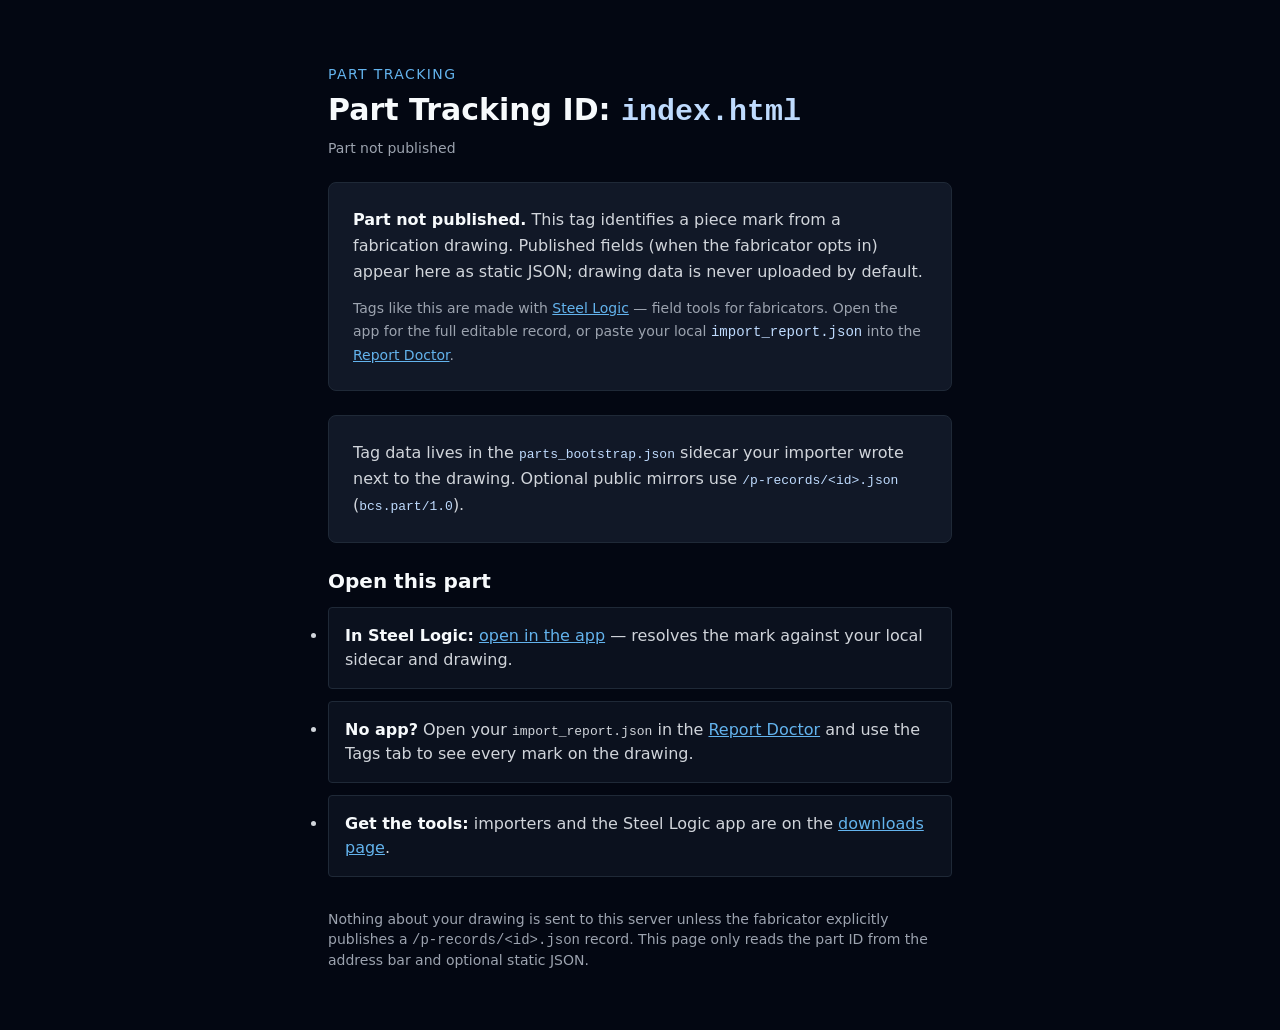
==== p/index.html @ 4385f722 "Fix responsive navigation and accessible part tools [skip release]" ====
<!DOCTYPE html>
<html lang="en" class="bg-gray-950">
<head>
    <meta charset="UTF-8">
    <meta name="viewport" content="width=device-width, initial-scale=1.0">
    <title>Part Tracking | BlueCollar-Systems</title>
    <meta name="description" content="Resolve a Steel Logic Part Tracking tag. Look up the piece mark from your imported drawing and open it in Steel Logic.">
    <meta name="robots" content="noindex">
    <link rel="icon" href="/favicon.ico" sizes="any">
    <link rel="icon" href="/favicon.svg" type="image/svg+xml">
    <link rel="stylesheet" href="/styles.css">
</head>
<body class="bg-gray-950 text-gray-100 min-h-screen">
    <script src="/nav.js" defer></script>
    <main class="max-w-2xl mx-auto px-6 py-16">
        <p class="text-sm uppercase tracking-widest text-blue-400 mb-2">Part Tracking</p>
        <h1 class="text-3xl font-bold mb-2">Part Tracking ID: <span id="part-id" class="font-mono text-blue-200">…</span></h1>
        <p id="part-status" class="text-sm text-gray-400 mb-6">Resolving…</p>

        <div id="part-details" class="bg-gray-900 border border-gray-800 rounded-lg p-6 mb-6" hidden></div>

        <div id="unpublished-panel" class="bg-gray-900 border border-gray-800 rounded-lg p-6 mb-6" hidden>
            <p class="text-gray-300 leading-relaxed mb-3">
                <strong class="text-gray-100">Part not published.</strong>
                This tag identifies a piece mark from a fabrication drawing.
                Published fields (when the fabricator opts in) appear here as
                static JSON; drawing data is never uploaded by default.
            </p>
            <p class="text-gray-400 text-sm leading-relaxed">
                Tags like this are made with
                <a class="text-blue-400 underline" href="/">Steel Logic</a>
                — field tools for fabricators. Open the app for the full editable record,
                or paste your local <code class="text-blue-200">import_report.json</code>
                into the <a class="text-blue-400 underline" href="/report-doctor">Report Doctor</a>.
            </p>
        </div>

        <div class="bg-gray-900 border border-gray-800 rounded-lg p-6 mb-6">
            <p class="text-gray-300 leading-relaxed">
                Tag data lives in the
                <code class="text-blue-200">parts_bootstrap.json</code> sidecar your
                importer wrote next to the drawing. Optional public mirrors use
                <code class="text-blue-200">/p-records/&lt;id&gt;.json</code>
                (<code class="text-blue-200">bcs.part/1.0</code>).
            </p>
        </div>

        <h2 class="text-xl font-semibold mb-3">Open this part</h2>
        <ul class="space-y-3 text-gray-300 mb-8">
            <li class="bg-gray-900/60 border border-gray-800 rounded p-4">
                <strong class="text-gray-100">In Steel Logic:</strong>
                <a id="deep-link" class="text-blue-400 underline break-all" href="#">open in the app</a>
                — resolves the mark against your local sidecar and drawing.
            </li>
            <li class="bg-gray-900/60 border border-gray-800 rounded p-4">
                <strong class="text-gray-100">No app?</strong>
                Open your <code>import_report.json</code> in the
                <a class="text-blue-400 underline" href="/report-doctor">Report Doctor</a>
                and use the Tags tab to see every mark on the drawing.
            </li>
            <li class="bg-gray-900/60 border border-gray-800 rounded p-4">
                <strong class="text-gray-100">Get the tools:</strong>
                importers and the Steel Logic app are on the
                <a class="text-blue-400 underline" href="/">downloads page</a>.
            </li>
        </ul>

        <p class="text-sm text-gray-500">
            Nothing about your drawing is sent to this server unless the fabricator
            explicitly publishes a <code>/p-records/&lt;id&gt;.json</code> record. This page
            only reads the part ID from the address bar and optional static JSON.
        </p>
    </main>
    <script src="/part-resolver.js" defer></script>
</body>
</html>
---- styles.css ----
/* BlueCollar-Systems — Static CSS (replaces Tailwind CDN) */

/* ─── Reset & Base ─── */
*, *::before, *::after { box-sizing: border-box; margin: 0; padding: 0; }
html { scroll-behavior: smooth; line-height: 1.5; -webkit-text-size-adjust: 100%; }
body { font-family: ui-sans-serif, system-ui, -apple-system, BlinkMacSystemFont, "Segoe UI", Roboto, "Helvetica Neue", Arial, sans-serif; }
a { color: inherit; text-decoration: inherit; }
img, svg { display: block; max-width: 100%; }
button { cursor: pointer; font: inherit; color: inherit; }
ul[role="list"] { list-style-position: inside; }

/* ─── Brand tokens ─── */
.bg-industrial { background-color: #1a202c; }
.accent-steel { color: #63b3ed; }
.btn-safety { background-color: #ed8936; }
.btn-safety.text-white { color: #111827; }
.btn-safety:hover { background-color: #dd6b20; }

/* ─── Layout utilities ─── */
.min-h-screen { min-height: 100vh; }
.flex { display: flex; }
.flex-1 { flex: 1 1 0%; }
.flex-col { flex-direction: column; }
.flex-wrap { flex-wrap: wrap; }
.items-center { align-items: center; }
.justify-center { justify-content: center; }
.justify-between { justify-content: space-between; }
.gap-3 { gap: 0.75rem; }
.gap-4 { gap: 1rem; }
.gap-8 { gap: 2rem; }
.inline-block { display: inline-block; }
.block { display: block; }
.hidden { display: none !important; }
.w-full { width: 100%; }
.overflow-hidden { overflow: hidden; }
.overflow-x-auto { overflow-x: auto; }
.max-w-md { max-width: 28rem; }
.max-w-xl { max-width: 36rem; }
.max-w-2xl { max-width: 42rem; }
.max-w-3xl { max-width: 48rem; }
.max-w-4xl { max-width: 56rem; }
.max-w-6xl { max-width: 72rem; }
.mx-auto { margin-left: auto; margin-right: auto; }

/* ─── Spacing ─── */
.px-5 { padding-left: 1.25rem; padding-right: 1.25rem; }
.px-4 { padding-left: 1rem; padding-right: 1rem; }
.px-6 { padding-left: 1.5rem; padding-right: 1.5rem; }
.px-8 { padding-left: 2rem; padding-right: 2rem; }
.px-2 { padding-left: 0.5rem; padding-right: 0.5rem; }
.py-0\.5 { padding-top: 0.125rem; padding-bottom: 0.125rem; }
.py-2 { padding-top: 0.5rem; padding-bottom: 0.5rem; }
.py-3 { padding-top: 0.75rem; padding-bottom: 0.75rem; }
.py-4 { padding-top: 1rem; padding-bottom: 1rem; }
.py-8 { padding-top: 2rem; padding-bottom: 2rem; }
.py-12 { padding-top: 3rem; padding-bottom: 3rem; }
.py-16 { padding-top: 4rem; padding-bottom: 4rem; }
.py-20 { padding-top: 5rem; padding-bottom: 5rem; }
.py-24 { padding-top: 6rem; padding-bottom: 6rem; }
.p-3 { padding: 0.75rem; }
.p-4 { padding: 1rem; }
.p-5 { padding: 1.25rem; }
.p-6 { padding: 1.5rem; }
.p-8 { padding: 2rem; }
.p-10 { padding: 2.5rem; }
.mb-2 { margin-bottom: 0.5rem; }
.mb-3 { margin-bottom: 0.75rem; }
.mb-4 { margin-bottom: 1rem; }
.mb-6 { margin-bottom: 1.5rem; }
.mb-8 { margin-bottom: 2rem; }
.mb-10 { margin-bottom: 2.5rem; }
.mb-12 { margin-bottom: 3rem; }
.mt-2 { margin-top: 0.5rem; }
.mt-3 { margin-top: 0.75rem; }
.mt-4 { margin-top: 1rem; }
.mt-5 { margin-top: 1.25rem; }
.mt-6 { margin-top: 1.5rem; }
.mt-10 { margin-top: 2.5rem; }
.space-y-1 > * + * { margin-top: 0.25rem; }
.space-y-2 > * + * { margin-top: 0.5rem; }
.space-y-3 > * + * { margin-top: 0.75rem; }
.space-y-6 > * + * { margin-top: 1.5rem; }
.space-y-10 > * + * { margin-top: 2.5rem; }

/* ─── Typography ─── */
.text-xs { font-size: 0.75rem; line-height: 1rem; }
.text-sm { font-size: 0.875rem; line-height: 1.25rem; }
.text-base { font-size: 1rem; line-height: 1.5rem; }
.text-lg { font-size: 1.125rem; line-height: 1.75rem; }
.text-xl { font-size: 1.25rem; line-height: 1.75rem; }
.text-2xl { font-size: 1.5rem; line-height: 2rem; }
.text-3xl { font-size: 1.875rem; line-height: 2.25rem; }
.text-4xl { font-size: 2.25rem; line-height: 2.5rem; }
.text-8xl { font-size: 6rem; line-height: 1; }
.font-medium { font-weight: 500; }
.font-semibold { font-weight: 600; }
.font-bold { font-weight: 700; }
.font-extrabold { font-weight: 800; }
.italic { font-style: italic; }
.uppercase { text-transform: uppercase; }
.tracking-tight { letter-spacing: -0.025em; }
.tracking-tighter { letter-spacing: -0.05em; }
.tracking-wide { letter-spacing: 0.025em; }
.tracking-widest { letter-spacing: 0.1em; }
.leading-relaxed { line-height: 1.625; }
.text-center { text-align: center; }
.list-disc { list-style-type: disc; }
.list-inside { list-style-position: inside; }

/* ─── Colors ─── */
.text-white { color: #fff; }
.text-gray-100 { color: #f7fafc; }
.text-gray-300 { color: #d1d5db; }
.text-gray-400 { color: #9ca3af; }
.text-gray-500 { color: #9ca3af; }
.text-blue-200 { color: #bfdbfe; }
.text-blue-300 { color: #93c5fd; }
.text-blue-400 { color: #63b3ed; }
.bg-blue-700 { background-color: #1d4ed8; }
.bg-gray-700 { background-color: #374151; }
.bg-gray-800 { background-color: #1f2937; }
.bg-gray-900 { background-color: #111827; }
.bg-gray-950 { background-color: #030712; }
.bg-gray-800\/30 { background-color: rgba(31, 41, 55, 0.3); }
.bg-gray-800\/50 { background-color: rgba(31, 41, 55, 0.5); }
.bg-gray-800\/60 { background-color: rgba(31, 41, 55, 0.6); }
.bg-gray-900\/50 { background-color: rgba(17, 24, 39, 0.5); }
.bg-gray-900\/60 { background-color: rgba(17, 24, 39, 0.6); }
.bg-gray-900\/90 { background-color: rgba(17, 24, 39, 0.9); }

/* ─── Borders & Rounded ─── */
.border { border-width: 1px; border-style: solid; }
.border-t { border-top-width: 1px; border-top-style: solid; }
.border-b { border-bottom-width: 1px; border-bottom-style: solid; }
.border-y { border-top: 1px solid; border-bottom: 1px solid; }
.border-blue-500\/30 { border-color: rgba(59, 130, 246, 0.3); }
.border-gray-700 { border-color: #374151; }
.border-gray-800 { border-color: #1f2937; }
.rounded { border-radius: 0.25rem; }
.rounded-lg { border-radius: 0.5rem; }
.rounded-xl { border-radius: 0.75rem; }
.rounded-2xl { border-radius: 1rem; }

/* ─── Effects ─── */
.shadow-xl { box-shadow: 0 20px 25px -5px rgba(0,0,0,.1), 0 8px 10px -6px rgba(0,0,0,.1); }
.backdrop-blur-md { -webkit-backdrop-filter: blur(12px); backdrop-filter: blur(12px); }
.transition { transition-property: color, background-color, border-color; transition-duration: 200ms; }
.opacity-75 { opacity: 0.75; }
.cursor-not-allowed { cursor: not-allowed; }

/* ─── Position & Z-index ─── */
.sticky { position: sticky; }
.top-0 { top: 0; }
.z-50 { z-index: 50; }

/* ─── Accessibility ─── */
.sr-only { position: absolute; width: 1px; height: 1px; padding: 0; margin: -1px; overflow: hidden; clip: rect(0,0,0,0); white-space: nowrap; border-width: 0; }
.focus\:not-sr-only:focus { position: static; width: auto; height: auto; padding: 0; margin: 0; overflow: visible; clip: auto; white-space: normal; }
.focus\:absolute:focus { position: absolute; }
.focus\:top-4:focus { top: 1rem; }
.focus\:left-4:focus { left: 1rem; }
.focus\:bg-blue-600:focus { background-color: #2563eb; }
.focus\:text-white:focus { color: #fff; }
.focus\:px-4:focus { padding-left: 1rem; padding-right: 1rem; }
.focus\:py-2:focus { padding-top: 0.5rem; padding-bottom: 0.5rem; }
.focus\:rounded:focus { border-radius: 0.25rem; }
.focus\:z-50:focus { z-index: 50; }
.focus\:outline-none:focus { outline: none; }

/* ─── Sizing ─── */
.w-6 { width: 1.5rem; }
.w-7 { width: 1.75rem; }
.h-6 { height: 1.5rem; }
.h-7 { height: 1.75rem; }

/* ─── Hover ─── */
.hover\:text-white:hover { color: #fff; }
.hover\:underline:hover { text-decoration: underline; }
.hover\:bg-blue-600:hover { background-color: #2563eb; }
.hover\:bg-gray-600:hover { background-color: #4b5563; }
.hover\:opacity-90:hover { opacity: 0.9; }
.hover\:border-blue-400:hover { border-color: #63b3ed; }
.group:hover .group-hover\:text-blue-400 { color: #63b3ed; }

/* ─── Grid ─── */
.grid { display: grid; }
.divide-y > * + * { border-top-width: 1px; border-top-style: solid; }
.divide-gray-700 > * + * { border-color: #374151; }

/* ─── Responsive: md (768px+) ─── */
@media (min-width: 768px) {
  .md\:flex { display: flex !important; }
  .md\:hidden { display: none !important; }
  .md\:text-5xl { font-size: 3rem; line-height: 1; }
  .md\:text-6xl { font-size: 3.75rem; line-height: 1; }
  .md\:grid-cols-2 { grid-template-columns: repeat(2, minmax(0, 1fr)); }
  .md\:p-10 { padding: 2.5rem; }
}

/* ─── max-md (below 768px) — mobile nav ─── */
@media (max-width: 767px) {
  .max-md\:absolute { position: absolute; }
  .max-md\:top-full { top: 100%; }
  .max-md\:left-0 { left: 0; }
  .max-md\:right-0 { right: 0; }
  .max-md\:bg-gray-900 { background-color: #111827; }
  .max-md\:border-b { border-bottom: 1px solid; }
  .max-md\:border-gray-800 { border-color: #1f2937; }
  .max-md\:flex-col { flex-direction: column; }
  .max-md\:px-6 { padding-left: 1.5rem; padding-right: 1.5rem; }
  .max-md\:py-4 { padding-top: 1rem; padding-bottom: 1rem; }
  .max-md\:gap-4 { gap: 1rem; }
}

.pb-20 { padding-bottom: 5rem; }
.footer-version { opacity: 0.5; }
.text-left { text-align: left; }
.underline { text-decoration: underline; }
.no-underline { text-decoration: none; }
.font-mono { font-family: ui-monospace, SFMono-Regular, "SF Mono", Menlo, Consolas, monospace; }

/* ─── Import Report Doctor ─── */
.doctor-file,
.doctor-textarea {
  width: 100%;
  border: 1px solid #374151;
  border-radius: 0.5rem;
  background-color: rgba(17, 24, 39, 0.72);
  color: #f7fafc;
}
.doctor-file {
  padding: 0.75rem;
}
.doctor-textarea {
  min-height: 18rem;
  padding: 1rem;
  font-family: ui-monospace, SFMono-Regular, "SF Mono", Menlo, Consolas, monospace;
  font-size: 0.875rem;
  line-height: 1.5rem;
  resize: vertical;
}
.doctor-file:focus,
.doctor-textarea:focus {
  outline: 2px solid #63b3ed;
  outline-offset: 2px;
}
.doctor-error {
  min-height: 1.25rem;
  color: #fca5a5;
  font-size: 0.875rem;
}
.doctor-metrics {
  display: grid;
  gap: 1rem;
  grid-template-columns: repeat(auto-fit, minmax(9.5rem, 1fr));
}
.doctor-metric {
  padding: 1rem;
}
.doctor-metric p:last-child {
  overflow-wrap: anywhere;
}
.doctor-pill {
  align-self: flex-start;
  display: inline-flex;
  align-items: center;
  justify-content: center;
  min-height: 2rem;
  border-radius: 999px;
  border: 1px solid #374151;
  padding: 0.35rem 0.75rem;
  color: #f7fafc;
  font-size: 0.75rem;
  font-weight: 700;
  text-transform: uppercase;
  letter-spacing: 0.08em;
}
.doctor-pill-ok {
  border-color: rgba(34, 197, 94, 0.45);
  background-color: rgba(22, 163, 74, 0.16);
  color: #bbf7d0;
}
.doctor-pill-warn {
  border-color: rgba(251, 191, 36, 0.5);
  background-color: rgba(217, 119, 6, 0.16);
  color: #fde68a;
}
.doctor-pill-risk {
  border-color: rgba(248, 113, 113, 0.5);
  background-color: rgba(220, 38, 38, 0.16);
  color: #fecaca;
}
.doctor-note {
  border: 1px solid #374151;
  border-radius: 0.75rem;
  background-color: rgba(17, 24, 39, 0.42);
  padding: 1rem;
}
.doctor-pre {
  max-height: 20rem;
  overflow: auto;
  white-space: pre-wrap;
  overflow-wrap: anywhere;
  border-radius: 0.5rem;
  background-color: rgba(3, 7, 18, 0.45);
  padding: 1rem;
  color: #d1d5db;
  font-family: ui-monospace, SFMono-Regular, "SF Mono", Menlo, Consolas, monospace;
  font-size: 0.875rem;
  line-height: 1.5rem;
}

/* ─── Fill-current for SVGs ─── */
.fill-current { fill: currentColor; }

/* Navigation remains available at every breakpoint. */
#nav-menu { display: flex; }
#nav-menu a { display: flex; align-items: center; min-height: 2.75rem; }
#nav-toggle { min-width: 2.75rem; min-height: 2.75rem; background: transparent; border: 0; }
#nav-toggle svg { margin: auto; }
#nav-toggle:focus-visible,
#nav-menu a:focus-visible { outline: 2px solid #63b3ed; outline-offset: 4px; }
@media (min-width: 768px) {
  nav > .flex { flex-wrap: wrap; gap: 0.5rem 1.5rem; }
  #nav-menu { flex-wrap: wrap; justify-content: flex-end; gap: 0.25rem 1.25rem; }
}
@media (max-width: 767px) {
  #nav-menu { max-height: calc(100dvh - 4.75rem); overflow-y: auto; }
}

/* Long digests and public tag URLs must not widen the viewport. */
code, .break-all { overflow-wrap: anywhere; }
.part-dl { display: grid; grid-template-columns: minmax(0, 8rem) minmax(0, 1fr); gap: 0.5rem 1rem; margin: 0; }
.part-dl dt { color: #9ca3af; font-size: 0.875rem; }
.part-dl dd { margin: 0; color: #e5e7eb; font-weight: 500; overflow-wrap: anywhere; }
@media (max-width: 479px) {
  .part-dl { grid-template-columns: minmax(0, 1fr); gap: 0.25rem; }
  .part-dl dd + dt { margin-top: 0.5rem; }
}
@media (prefers-reduced-motion: reduce) {
  html { scroll-behavior: auto; }
  .transition { transition-duration: 0ms; }
}

/* ─── Mobile optimizations (below 640px) ─── */
@media (max-width: 639px) {
  /* Reduce oversized headings on small screens */
  .text-4xl { font-size: 1.75rem; line-height: 2.25rem; }
  .text-3xl { font-size: 1.5rem; line-height: 2rem; }
  .text-2xl { font-size: 1.25rem; line-height: 1.75rem; }

  /* Tighten section padding on mobile */
  .py-20 { padding-top: 3rem; padding-bottom: 3rem; }
  .py-16 { padding-top: 2.5rem; padding-bottom: 2.5rem; }
  .py-24 { padding-top: 3.5rem; padding-bottom: 3.5rem; }
  .p-10 { padding: 1.5rem; }
  .p-8 { padding: 1.25rem; }
  .mb-12 { margin-bottom: 2rem; }

  /* Prevent horizontal overflow from wide buttons */
  .flex-wrap { flex-wrap: wrap; }
  .gap-4 { gap: 0.75rem; }

  /* Stack grid cards on narrow screens */
  .grid { gap: 1rem; }

  /* Ensure hero text doesn't overflow */
  header h1 { font-size: 1.75rem; line-height: 2.25rem; }
}

/* ─── Industrial Tech Aesthetics & Polish ─── */
.bg-industrial-grid {
  background-image: radial-gradient(rgba(99, 179, 237, 0.08) 1px, transparent 1px);
  background-size: 24px 24px;
}
.card-technical {
  position: relative;
  transition: all 0.25s ease;
}
.card-technical:hover {
  border-color: rgba(99, 179, 237, 0.4);
  box-shadow: 0 10px 30px -10px rgba(0, 0, 0, 0.5), 0 0 20px -5px rgba(99, 179, 237, 0.15);
  transform: translateY(-2px);
}
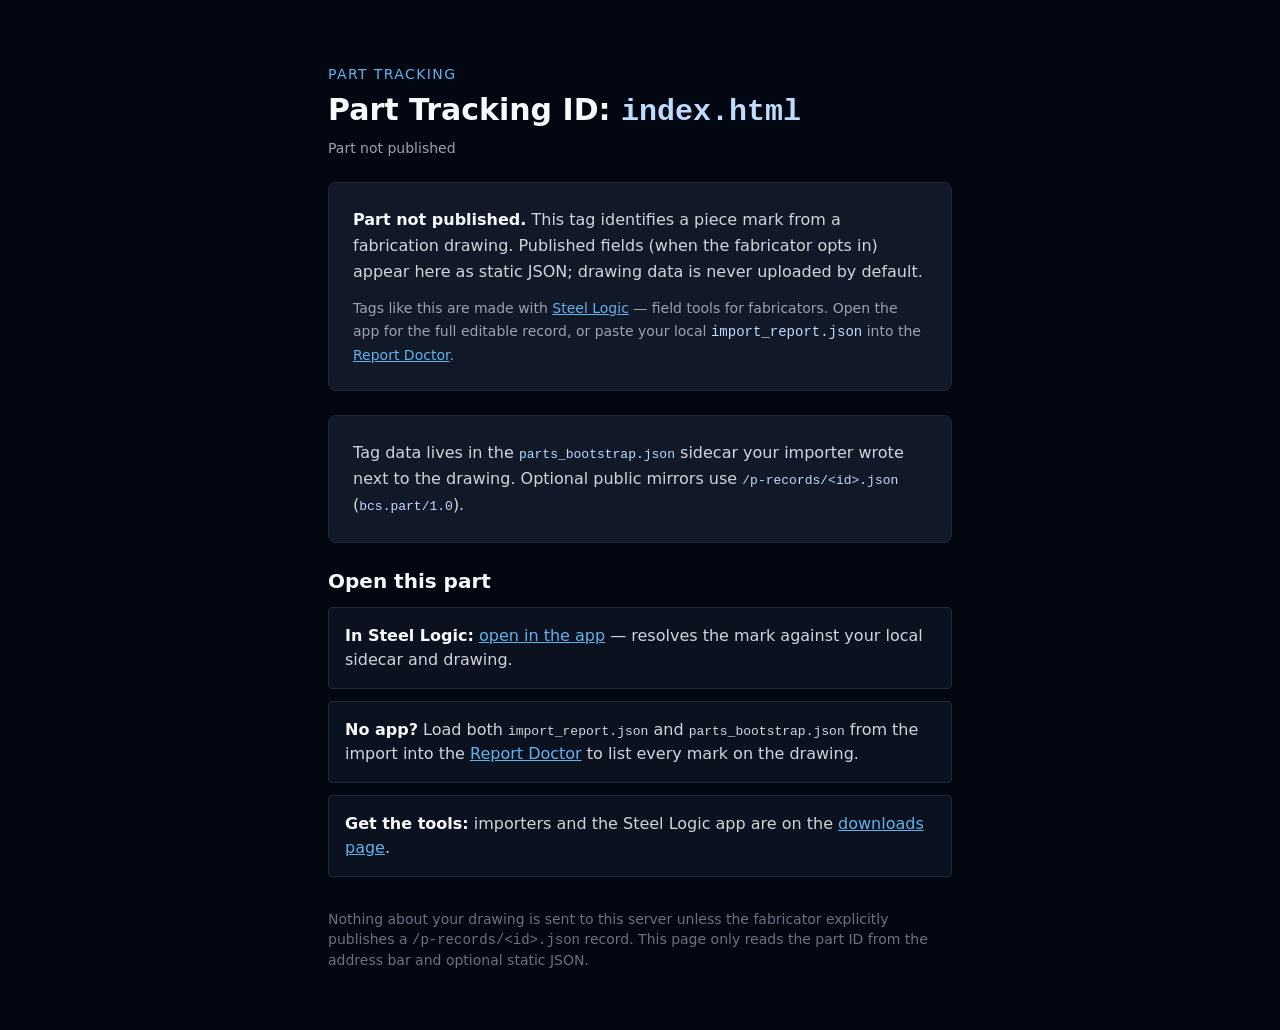
==== commit d6e33f2c: "Make the part-tag page readable and add the missing style rules [skip release] What you will notice:" ====
--- a/p/index.html
+++ b/p/index.html
@@ -46,7 +46,7 @@
         </div>
 
         <h2 class="text-xl font-semibold mb-3">Open this part</h2>
-        <ul class="space-y-3 text-gray-300 mb-8">
+        <ul class="list-none space-y-3 text-gray-300 mb-8">
             <li class="bg-gray-900/60 border border-gray-800 rounded p-4">
                 <strong class="text-gray-100">In Steel Logic:</strong>
                 <a id="deep-link" class="text-blue-400 underline break-all" href="#">open in the app</a>
@@ -54,9 +54,10 @@
             </li>
             <li class="bg-gray-900/60 border border-gray-800 rounded p-4">
                 <strong class="text-gray-100">No app?</strong>
-                Open your <code>import_report.json</code> in the
+                Load both <code>import_report.json</code> and
+                <code>parts_bootstrap.json</code> from the import into the
                 <a class="text-blue-400 underline" href="/report-doctor">Report Doctor</a>
-                and use the Tags tab to see every mark on the drawing.
+                to list every mark on the drawing.
             </li>
             <li class="bg-gray-900/60 border border-gray-800 rounded p-4">
                 <strong class="text-gray-100">Get the tools:</strong>
--- a/styles.css
+++ b/styles.css
@@ -3,7 +3,7 @@
 /* ─── Reset & Base ─── */
 *, *::before, *::after { box-sizing: border-box; margin: 0; padding: 0; }
 html { scroll-behavior: smooth; line-height: 1.5; -webkit-text-size-adjust: 100%; }
-body { font-family: ui-sans-serif, system-ui, -apple-system, BlinkMacSystemFont, "Segoe UI", Roboto, "Helvetica Neue", Arial, sans-serif; }
+body { font-family: ui-sans-serif, system-ui, -apple-system, BlinkMacSystemFont, "Segoe UI", Roboto, "Helvetica Neue", Arial, sans-serif; background-color: #1a202c; }
 a { color: inherit; text-decoration: inherit; }
 img, svg { display: block; max-width: 100%; }
 button { cursor: pointer; font: inherit; color: inherit; }
@@ -13,7 +13,6 @@
 .bg-industrial { background-color: #1a202c; }
 .accent-steel { color: #63b3ed; }
 .btn-safety { background-color: #ed8936; }
-.btn-safety.text-white { color: #111827; }
 .btn-safety:hover { background-color: #dd6b20; }
 
 /* ─── Layout utilities ─── */
@@ -30,7 +29,6 @@
 .gap-8 { gap: 2rem; }
 .inline-block { display: inline-block; }
 .block { display: block; }
-.hidden { display: none !important; }
 .w-full { width: 100%; }
 .overflow-hidden { overflow: hidden; }
 .overflow-x-auto { overflow-x: auto; }
@@ -43,12 +41,14 @@
 .mx-auto { margin-left: auto; margin-right: auto; }
 
 /* ─── Spacing ─── */
+.px-3 { padding-left: 0.75rem; padding-right: 0.75rem; }
+.px-4 { padding-left: 1rem; padding-right: 1rem; }
 .px-5 { padding-left: 1.25rem; padding-right: 1.25rem; }
-.px-4 { padding-left: 1rem; padding-right: 1rem; }
 .px-6 { padding-left: 1.5rem; padding-right: 1.5rem; }
 .px-8 { padding-left: 2rem; padding-right: 2rem; }
 .px-2 { padding-left: 0.5rem; padding-right: 0.5rem; }
 .py-0\.5 { padding-top: 0.125rem; padding-bottom: 0.125rem; }
+.py-1 { padding-top: 0.25rem; padding-bottom: 0.25rem; }
 .py-2 { padding-top: 0.5rem; padding-bottom: 0.5rem; }
 .py-3 { padding-top: 0.75rem; padding-bottom: 0.75rem; }
 .py-4 { padding-top: 1rem; padding-bottom: 1rem; }
@@ -70,12 +70,14 @@
 .mb-8 { margin-bottom: 2rem; }
 .mb-10 { margin-bottom: 2.5rem; }
 .mb-12 { margin-bottom: 3rem; }
+.mt-1 { margin-top: 0.25rem; }
 .mt-2 { margin-top: 0.5rem; }
 .mt-3 { margin-top: 0.75rem; }
 .mt-4 { margin-top: 1rem; }
 .mt-5 { margin-top: 1.25rem; }
 .mt-6 { margin-top: 1.5rem; }
 .mt-10 { margin-top: 2.5rem; }
+.my-6 { margin-top: 1.5rem; margin-bottom: 1.5rem; }
 .space-y-1 > * + * { margin-top: 0.25rem; }
 .space-y-2 > * + * { margin-top: 0.5rem; }
 .space-y-3 > * + * { margin-top: 0.75rem; }
@@ -106,13 +108,16 @@
 .text-center { text-align: center; }
 .list-disc { list-style-type: disc; }
 .list-inside { list-style-position: inside; }
+.list-none { list-style: none; }
+.break-all { word-break: break-all; overflow-wrap: anywhere; }
 
 /* ─── Colors ─── */
 .text-white { color: #fff; }
 .text-gray-100 { color: #f7fafc; }
+.text-gray-200 { color: #e5e7eb; }
 .text-gray-300 { color: #d1d5db; }
 .text-gray-400 { color: #9ca3af; }
-.text-gray-500 { color: #9ca3af; }
+.text-gray-500 { color: #6b7280; }
 .text-blue-200 { color: #bfdbfe; }
 .text-blue-300 { color: #93c5fd; }
 .text-blue-400 { color: #63b3ed; }
@@ -140,6 +145,7 @@
 .rounded-lg { border-radius: 0.5rem; }
 .rounded-xl { border-radius: 0.75rem; }
 .rounded-2xl { border-radius: 1rem; }
+.rounded-3xl { border-radius: 1.5rem; }
 
 /* ─── Effects ─── */
 .shadow-xl { box-shadow: 0 20px 25px -5px rgba(0,0,0,.1), 0 8px 10px -6px rgba(0,0,0,.1); }
@@ -187,6 +193,11 @@
 .divide-y > * + * { border-top-width: 1px; border-top-style: solid; }
 .divide-gray-700 > * + * { border-color: #374151; }
 
+/* ─── Hidden utility ───
+   Kept above the md: rules so .md\:flex wins over .hidden at 768 px and wider
+   (the top menu carries both classes). */
+.hidden { display: none !important; }
+
 /* ─── Responsive: md (768px+) ─── */
 @media (min-width: 768px) {
   .md\:flex { display: flex !important; }
@@ -210,6 +221,28 @@
   .max-md\:px-6 { padding-left: 1.5rem; padding-right: 1.5rem; }
   .max-md\:py-4 { padding-top: 1rem; padding-bottom: 1rem; }
   .max-md\:gap-4 { gap: 1rem; }
+}
+
+/* ─── Top menu ───
+   In-page jumps land below the sticky top bar; labels never break; phones
+   get a 44 px menu button and a vertical list of 44 px rows. */
+html { scroll-padding-top: 5rem; }
+nav > .flex { column-gap: 1.5rem; }
+nav > .flex > a:first-child { white-space: nowrap; flex-shrink: 0; }
+#nav-menu a { white-space: nowrap; }
+#nav-toggle { background: transparent; border: 0; padding: 0.5rem; min-width: 44px; min-height: 44px; }
+#nav-toggle svg { margin: auto; }
+#nav-toggle:focus-visible,
+#nav-menu a:focus-visible { outline: 2px solid #63b3ed; outline-offset: 2px; }
+@media (min-width: 768px) {
+  #nav-menu { flex-wrap: wrap; justify-content: flex-end; row-gap: 0.25rem; }
+}
+@media (min-width: 768px) and (max-width: 1023px) {
+  #nav-menu { column-gap: 1rem; }
+}
+@media (max-width: 767px) {
+  #nav-menu:not(.hidden) { display: flex; flex-direction: column; gap: 0; max-height: calc(100dvh - 4.75rem); overflow-y: auto; }
+  #nav-menu a { display: block; padding: 0.75rem 0; min-height: 44px; font-size: 1rem; }
 }
 
 .pb-20 { padding-bottom: 5rem; }
@@ -310,26 +343,9 @@
   line-height: 1.5rem;
 }
 
-/* ─── Fill-current for SVGs ─── */
-.fill-current { fill: currentColor; }
-
-/* Navigation remains available at every breakpoint. */
-#nav-menu { display: flex; }
-#nav-menu a { display: flex; align-items: center; min-height: 2.75rem; }
-#nav-toggle { min-width: 2.75rem; min-height: 2.75rem; background: transparent; border: 0; }
-#nav-toggle svg { margin: auto; }
-#nav-toggle:focus-visible,
-#nav-menu a:focus-visible { outline: 2px solid #63b3ed; outline-offset: 4px; }
-@media (min-width: 768px) {
-  nav > .flex { flex-wrap: wrap; gap: 0.5rem 1.5rem; }
-  #nav-menu { flex-wrap: wrap; justify-content: flex-end; gap: 0.25rem 1.25rem; }
-}
-@media (max-width: 767px) {
-  #nav-menu { max-height: calc(100dvh - 4.75rem); overflow-y: auto; }
-}
-
-/* Long digests and public tag URLs must not widen the viewport. */
-code, .break-all { overflow-wrap: anywhere; }
+/* ─── Part Tracking page (/p/<id>) ───
+   Moved out of an inline <style> in p/index.html, which the site's
+   Content-Security-Policy (style-src 'self') blocks. */
 .part-dl { display: grid; grid-template-columns: minmax(0, 8rem) minmax(0, 1fr); gap: 0.5rem 1rem; margin: 0; }
 .part-dl dt { color: #9ca3af; font-size: 0.875rem; }
 .part-dl dd { margin: 0; color: #e5e7eb; font-weight: 500; overflow-wrap: anywhere; }
@@ -337,10 +353,9 @@
   .part-dl { grid-template-columns: minmax(0, 1fr); gap: 0.25rem; }
   .part-dl dd + dt { margin-top: 0.5rem; }
 }
-@media (prefers-reduced-motion: reduce) {
-  html { scroll-behavior: auto; }
-  .transition { transition-duration: 0ms; }
-}
+
+/* ─── Fill-current for SVGs ─── */
+.fill-current { fill: currentColor; }
 
 /* ─── Mobile optimizations (below 640px) ─── */
 @media (max-width: 639px) {
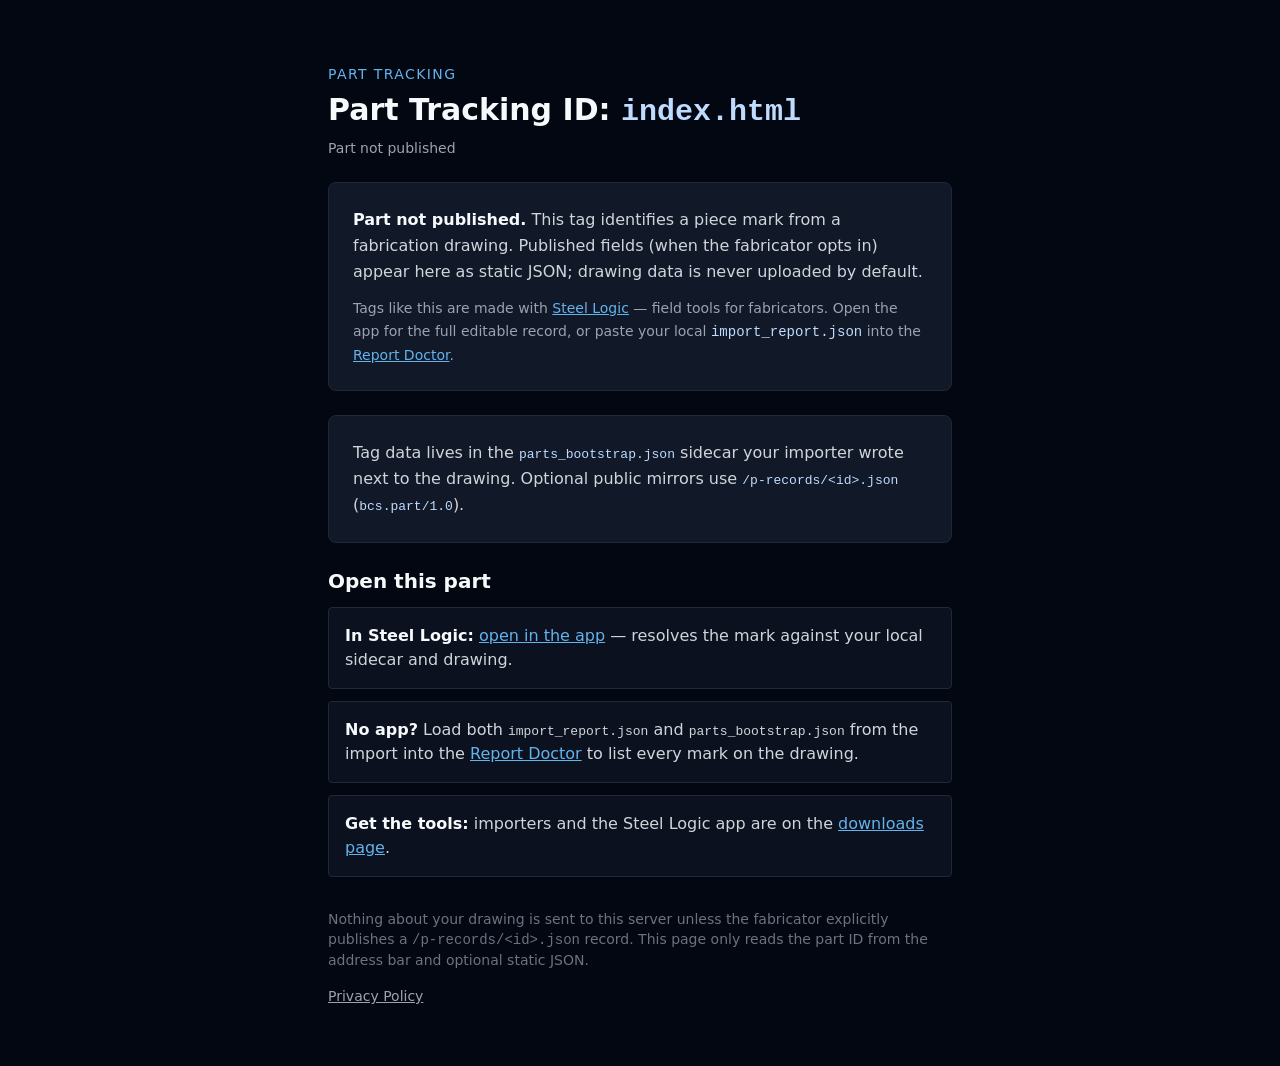
==== commit 9145cc31: "Correct the privacy policy on Job Clock names and link it from every page [skip release] What you wi" ====
--- a/p/index.html
+++ b/p/index.html
@@ -71,6 +71,7 @@
             explicitly publishes a <code>/p-records/&lt;id&gt;.json</code> record. This page
             only reads the part ID from the address bar and optional static JSON.
         </p>
+        <p class="text-sm text-gray-400 mt-4"><a href="/privacy" class="hover:text-white underline">Privacy Policy</a></p>
     </main>
     <script src="/part-resolver.js" defer></script>
 </body>
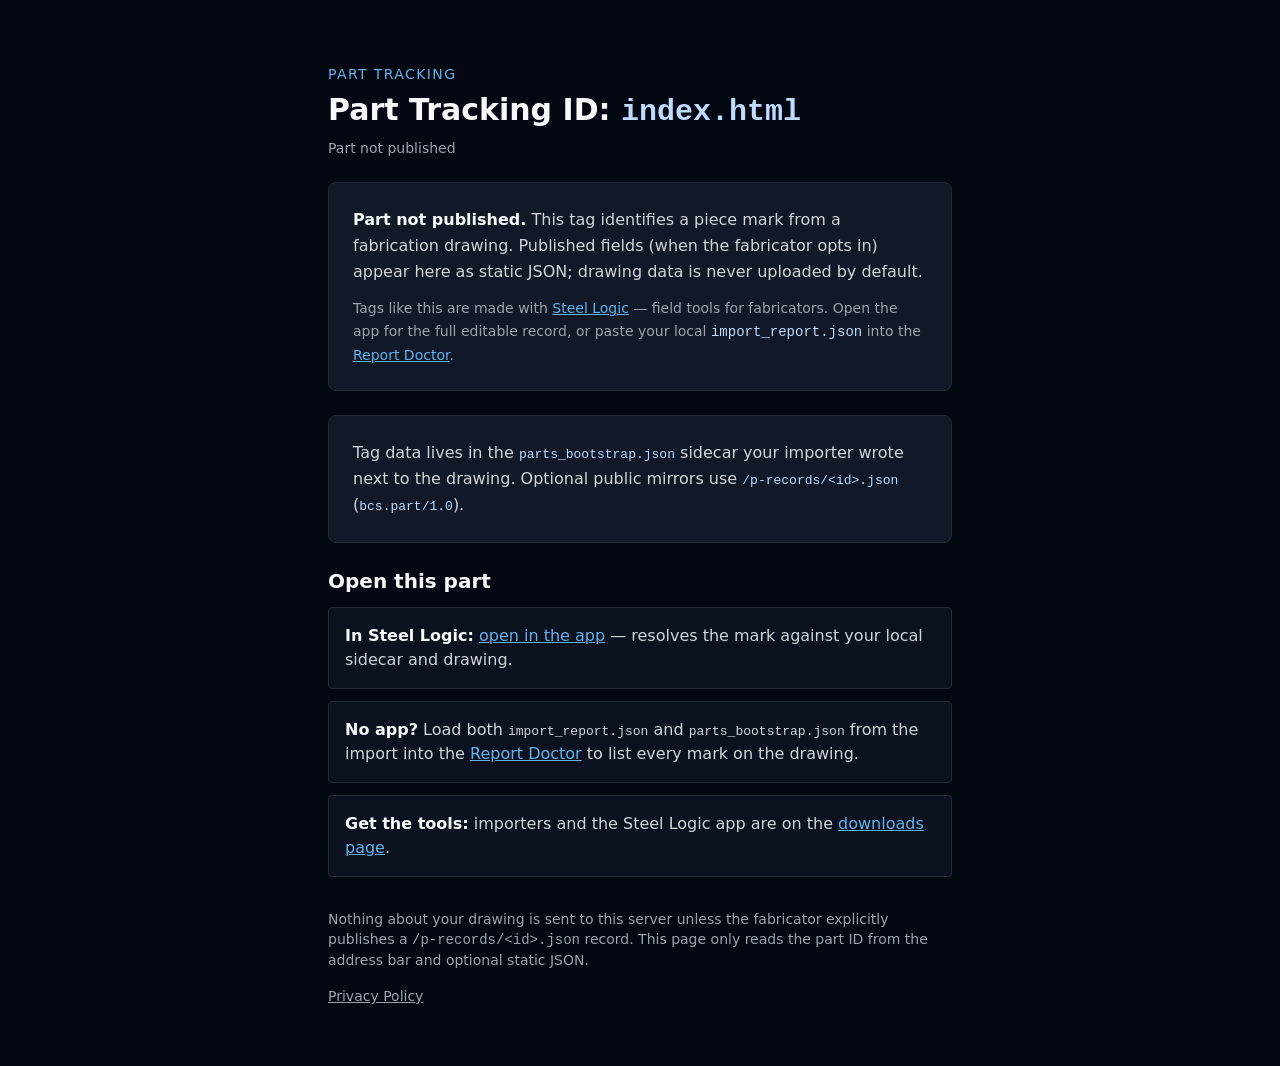
==== commit 99771bdc: "Merge main into claude/website-1010-fixes (bring in the work pushed to main on 2026-10-11) [skip rel" ====
--- a/p/index.html
+++ b/p/index.html
@@ -9,6 +9,7 @@
     <link rel="icon" href="/favicon.ico" sizes="any">
     <link rel="icon" href="/favicon.svg" type="image/svg+xml">
     <link rel="stylesheet" href="/styles.css">
+    <link rel="stylesheet" href="/part-page.css">
 </head>
 <body class="bg-gray-950 text-gray-100 min-h-screen">
     <script src="/nav.js" defer></script>
--- a/styles.css
+++ b/styles.css
@@ -13,6 +13,8 @@
 .bg-industrial { background-color: #1a202c; }
 .accent-steel { color: #63b3ed; }
 .btn-safety { background-color: #ed8936; }
+/* Dark text on the safety orange reads at about 8:1; white was 2.55:1. */
+.btn-safety.text-white { color: #111827; }
 .btn-safety:hover { background-color: #dd6b20; }
 
 /* ─── Layout utilities ─── */
@@ -117,7 +119,7 @@
 .text-gray-200 { color: #e5e7eb; }
 .text-gray-300 { color: #d1d5db; }
 .text-gray-400 { color: #9ca3af; }
-.text-gray-500 { color: #6b7280; }
+.text-gray-500 { color: #9ca3af; }
 .text-blue-200 { color: #bfdbfe; }
 .text-blue-300 { color: #93c5fd; }
 .text-blue-400 { color: #63b3ed; }
@@ -246,7 +248,6 @@
 }
 
 .pb-20 { padding-bottom: 5rem; }
-.footer-version { opacity: 0.5; }
 .text-left { text-align: left; }
 .underline { text-decoration: underline; }
 .no-underline { text-decoration: none; }
--- a/part-page.css
+++ b/part-page.css
@@ -0,0 +1,3 @@
+.part-dl { display: grid; grid-template-columns: 8rem 1fr; gap: 0.5rem 1rem; margin: 0; }
+.part-dl dt { color: #9ca3af; font-size: 0.875rem; }
+.part-dl dd { margin: 0; color: #e5e7eb; font-weight: 500; }
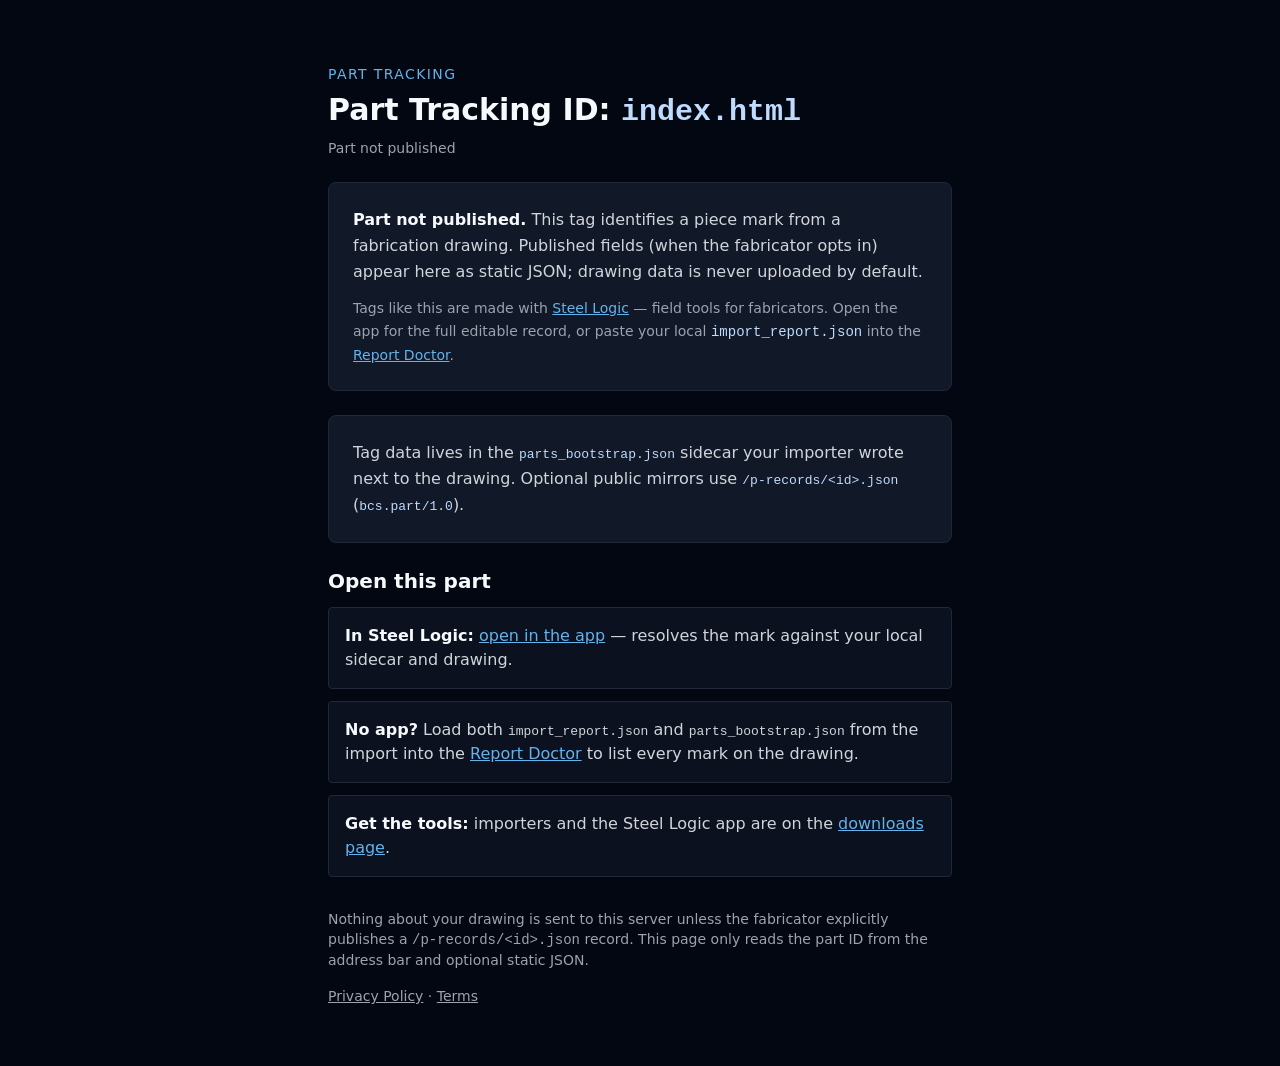
==== commit df43c2e7: "Correct the FreeCAD install steps and add terms. [skip release] The site told people to install from" ====
--- a/p/index.html
+++ b/p/index.html
@@ -72,7 +72,7 @@
             explicitly publishes a <code>/p-records/&lt;id&gt;.json</code> record. This page
             only reads the part ID from the address bar and optional static JSON.
         </p>
-        <p class="text-sm text-gray-400 mt-4"><a href="/privacy" class="hover:text-white underline">Privacy Policy</a></p>
+        <p class="text-sm text-gray-400 mt-4"><a href="/privacy" class="hover:text-white underline">Privacy Policy</a> · <a href="/terms" class="hover:text-white underline">Terms</a></p>
     </main>
     <script src="/part-resolver.js" defer></script>
 </body>
--- a/styles.css
+++ b/styles.css
@@ -344,17 +344,6 @@
   line-height: 1.5rem;
 }
 
-/* ─── Part Tracking page (/p/<id>) ───
-   Moved out of an inline <style> in p/index.html, which the site's
-   Content-Security-Policy (style-src 'self') blocks. */
-.part-dl { display: grid; grid-template-columns: minmax(0, 8rem) minmax(0, 1fr); gap: 0.5rem 1rem; margin: 0; }
-.part-dl dt { color: #9ca3af; font-size: 0.875rem; }
-.part-dl dd { margin: 0; color: #e5e7eb; font-weight: 500; overflow-wrap: anywhere; }
-@media (max-width: 479px) {
-  .part-dl { grid-template-columns: minmax(0, 1fr); gap: 0.25rem; }
-  .part-dl dd + dt { margin-top: 0.5rem; }
-}
-
 /* ─── Fill-current for SVGs ─── */
 .fill-current { fill: currentColor; }
 
--- a/part-page.css
+++ b/part-page.css
@@ -1,3 +1,12 @@
-.part-dl { display: grid; grid-template-columns: 8rem 1fr; gap: 0.5rem 1rem; margin: 0; }
+/* Part Tracking page (/p/<id>) only, linked from p/index.html after styles.css.
+   Kept out of an inline <style>, which the site's Content-Security-Policy
+   (style-src 'self') blocks. Labels sit beside values on wider screens and
+   above them on phones; long tag URLs wrap instead of pushing the page
+   sideways. */
+.part-dl { display: grid; grid-template-columns: minmax(0, 8rem) minmax(0, 1fr); gap: 0.5rem 1rem; margin: 0; }
 .part-dl dt { color: #9ca3af; font-size: 0.875rem; }
-.part-dl dd { margin: 0; color: #e5e7eb; font-weight: 500; }
+.part-dl dd { margin: 0; color: #e5e7eb; font-weight: 500; overflow-wrap: anywhere; }
+@media (max-width: 479px) {
+  .part-dl { grid-template-columns: minmax(0, 1fr); gap: 0.25rem; }
+  .part-dl dd + dt { margin-top: 0.5rem; }
+}
